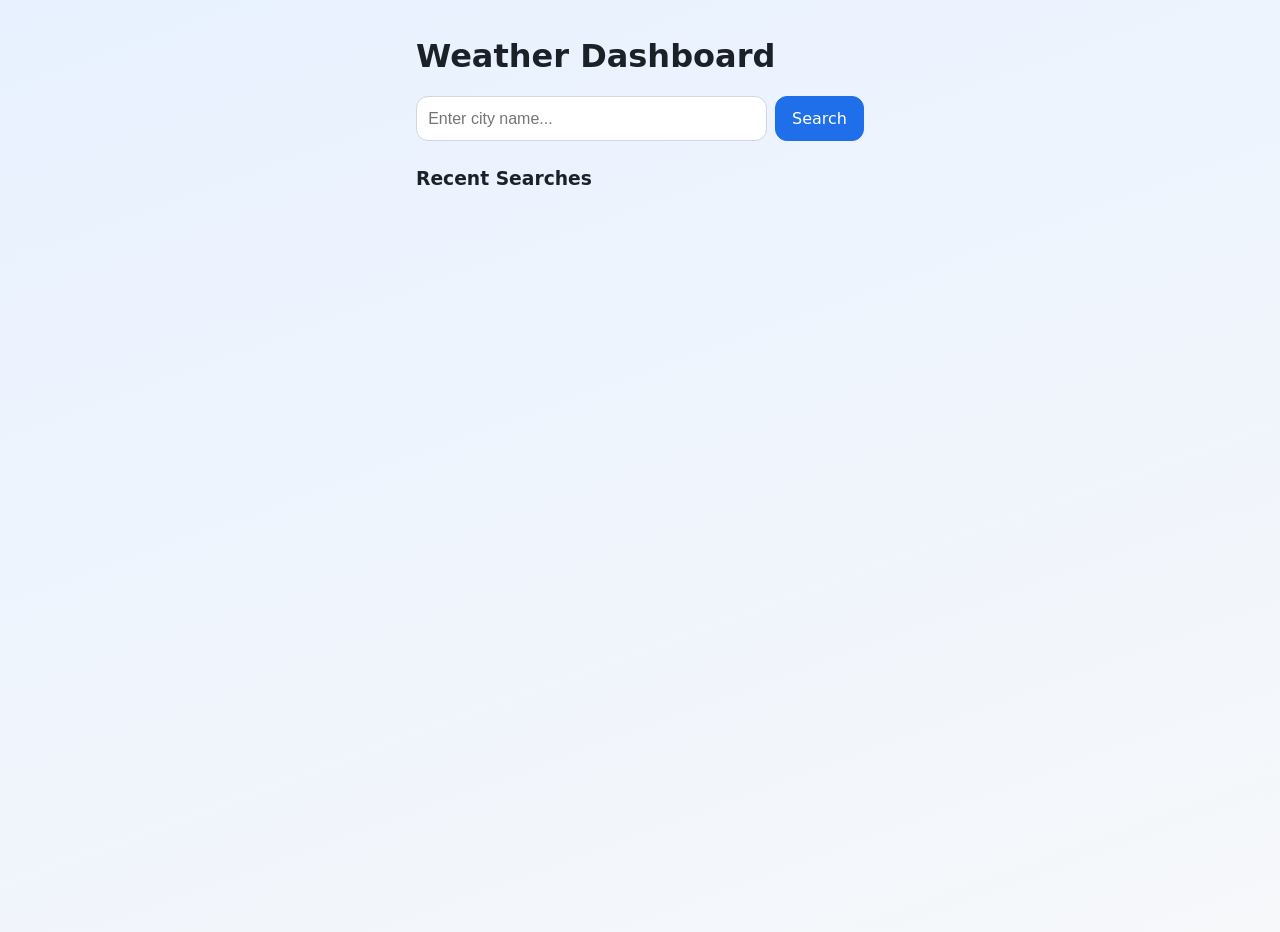
==== index.html @ 51f8b981 "async,promise try and errors" ====
<!DOCTYPE html>
<html lang="en">
<head>
    <meta charset="UTF-8">
    <meta name="viewport" content="width=device-width, initial-scale=1.0">
    <title>Weather Dashboard</title>
    <link rel="stylesheet" href="styles.css">
</head>
<body>
    <main class="weather-app">
        <h1>Weather Dashboard</h1>

        <form id="search-form">
            <label for="city-input" class="visually-hidden">City</label>
            <input type="text" id="city-input" placeholder="Enter city name..." required>
            <button type="submit">Search</button>
        </form>

        <div id="loading" class="hidden" role="status">Loading...</div>

        <div id="error" class="hidden error" role="alert"></div>

        <section id="weather-display" class="hidden" aria-live="polite">
            <div class="weather-main">
                <h2 id="city-name"></h2>
                <img id="weather-icon" src="" alt="">
                <p id="temperature"></p>
                <p id="description"></p>
            </div>

            <div class="weather-details">
                <div class="detail">
                    <span>Feels Like</span>
                    <span id="feels-like"></span>
                </div>
                <div class="detail">
                    <span>Humidity</span>
                    <span id="humidity"></span>
                </div>
                <div class="detail">
                    <span>Wind</span>
                    <span id="wind"></span>
                </div>
                <div class="detail">
                    <span>Pressure</span>
                    <span id="pressure"></span>
                </div>
            </div>
        </section>

        <section id="recent-searches">
            <h3>Recent Searches</h3>
            <ul id="search-history"></ul>
        </section>
    </main>

    <script src="config.js"></script>   <!-- defines API_KEY; git-ignored -->
    <script src="app.js"></script>
</body>
</html>
---- styles.css ----
:root {
    --color-primary: #1f6feb;
    --color-text: #1c2128;
    --color-muted: #57606a;
    --color-border: #d0d7de;
    --color-danger: #cf222e;
    --radius: 12px;
}

*, *::before, *::after { box-sizing: border-box; margin: 0; padding: 0; }

body {
    font-family: system-ui, sans-serif;
    line-height: 1.5;
    color: var(--color-text);
    background: linear-gradient(160deg, #e8f1ff, #f6f8fa);
    min-height: 100vh;
}

.weather-app { max-width: 480px; margin: 2rem auto; padding: 0 1rem; }
h1 { margin-bottom: 1rem; }

.visually-hidden {
    position: absolute; width: 1px; height: 1px;
    overflow: hidden; clip: rect(0 0 0 0); white-space: nowrap;
}

.hidden { display: none; }

#search-form { display: flex; gap: 0.5rem; }
#city-input { flex: 1; padding: 0.7rem; font-size: 1rem; border: 1px solid var(--color-border); border-radius: var(--radius); }

button {
    font: inherit;
    padding: 0.6rem 1rem;
    border: 1px solid var(--color-primary);
    border-radius: var(--radius);
    background: var(--color-primary);
    color: #fff;
    cursor: pointer;
}
button:focus-visible, input:focus-visible { outline: 3px solid var(--color-primary); outline-offset: 2px; }

#loading { margin: 1rem 0; color: var(--color-muted); }
.error { margin: 1rem 0; padding: 0.75rem; border-radius: var(--radius); background: #ffebe9; color: var(--color-danger); }

#weather-display {
    margin: 1rem 0;
    padding: 1.5rem;
    background: #fff;
    border: 1px solid var(--color-border);
    border-radius: var(--radius);
}
.weather-main { text-align: center; }
#weather-icon { width: 100px; height: 100px; margin: 0 auto; display: block; }
#temperature { font-size: 3rem; font-weight: 700; }
#description { text-transform: capitalize; color: var(--color-muted); }

.weather-details {
    display: grid;
    grid-template-columns: repeat(2, 1fr);
    gap: 0.75rem;
    margin-top: 1.25rem;
}
.detail { display: flex; flex-direction: column; padding: 0.75rem; border-radius: 8px; background: #f6f8fa; }
.detail span:first-child { font-size: 0.85rem; color: var(--color-muted); }
.detail span:last-child { font-weight: 600; }

#recent-searches { margin-top: 1.5rem; }
#search-history { list-style: none; display: flex; flex-wrap: wrap; gap: 0.5rem; margin-top: 0.5rem; }
.history-item { background: #fff; color: var(--color-text); border-color: var(--color-border); border-radius: 999px; }
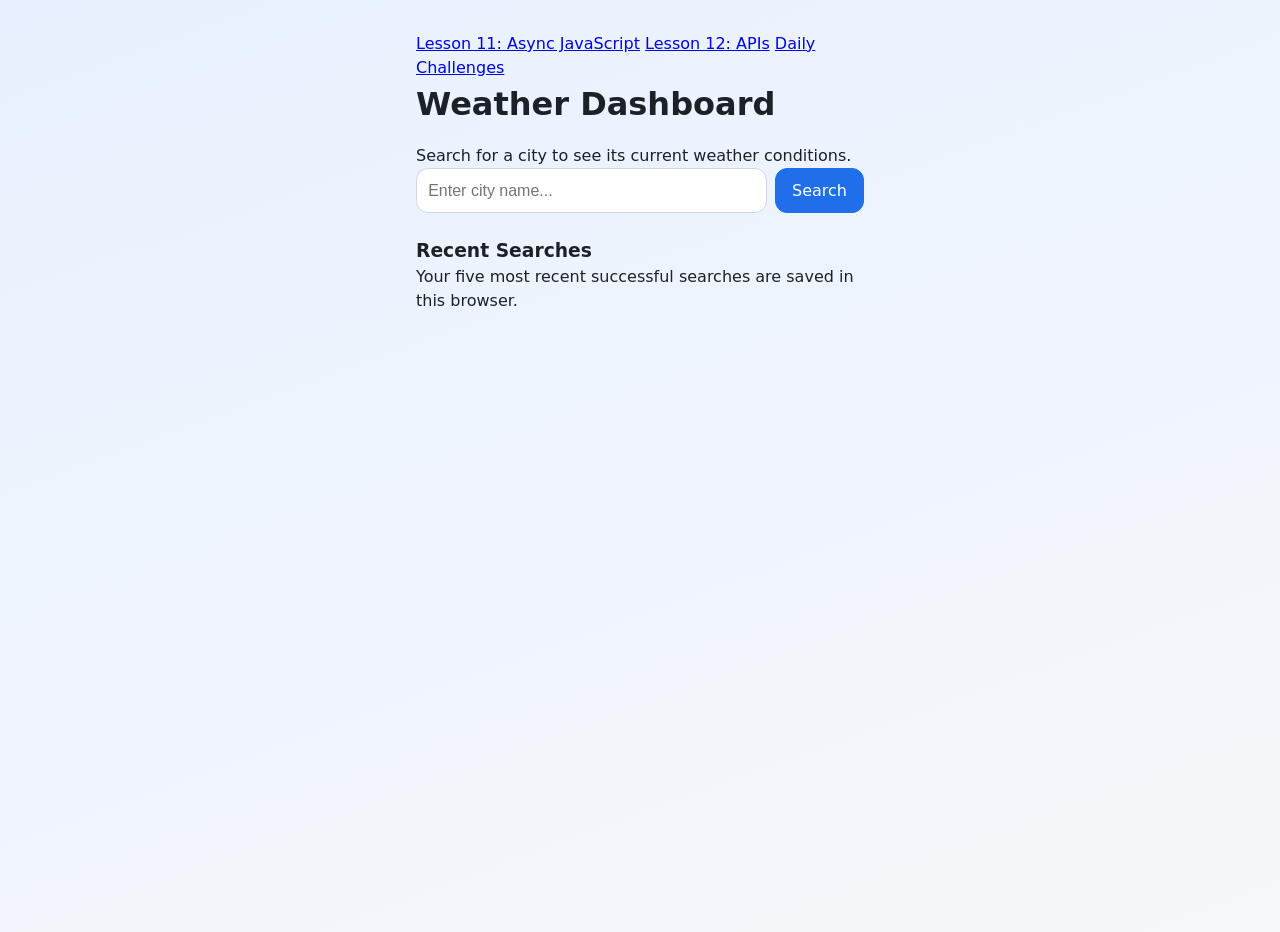
==== commit a5731d91: "Update: link Week 6 learning pages from dashboard" ====
--- a/index.html
+++ b/index.html
@@ -3,58 +3,52 @@
 <head>
     <meta charset="UTF-8">
     <meta name="viewport" content="width=device-width, initial-scale=1.0">
-    <title>Weather Dashboard</title>
+    <meta name="description" content="A weather dashboard built with the OpenWeatherMap API and asynchronous JavaScript.">
+    <title>Weather Dashboard | Week 6</title>
     <link rel="stylesheet" href="styles.css">
 </head>
 <body>
     <main class="weather-app">
+        <nav class="project-nav" aria-label="Week 6 practice pages">
+            <a href="lesson-11.html">Lesson 11: Async JavaScript</a>
+            <a href="lesson-12.html">Lesson 12: APIs</a>
+            <a href="daily-challenges.html">Daily Challenges</a>
+        </nav>
         <h1>Weather Dashboard</h1>
+        <p class="intro">Search for a city to see its current weather conditions.</p>
 
         <form id="search-form">
             <label for="city-input" class="visually-hidden">City</label>
-            <input type="text" id="city-input" placeholder="Enter city name..." required>
+            <input type="text" id="city-input" placeholder="Enter city name..." autocomplete="off" required>
             <button type="submit">Search</button>
         </form>
 
-        <div id="loading" class="hidden" role="status">Loading...</div>
-
+        <div id="loading" class="hidden" role="status" aria-live="polite">Loading weather...</div>
         <div id="error" class="hidden error" role="alert"></div>
 
-        <section id="weather-display" class="hidden" aria-live="polite">
+        <section id="weather-display" class="hidden" aria-live="polite" aria-label="Current weather">
             <div class="weather-main">
                 <h2 id="city-name"></h2>
                 <img id="weather-icon" src="" alt="">
                 <p id="temperature"></p>
                 <p id="description"></p>
             </div>
-
             <div class="weather-details">
-                <div class="detail">
-                    <span>Feels Like</span>
-                    <span id="feels-like"></span>
-                </div>
-                <div class="detail">
-                    <span>Humidity</span>
-                    <span id="humidity"></span>
-                </div>
-                <div class="detail">
-                    <span>Wind</span>
-                    <span id="wind"></span>
-                </div>
-                <div class="detail">
-                    <span>Pressure</span>
-                    <span id="pressure"></span>
-                </div>
+                <div class="detail"><span>Feels Like</span><span id="feels-like"></span></div>
+                <div class="detail"><span>Humidity</span><span id="humidity"></span></div>
+                <div class="detail"><span>Wind</span><span id="wind"></span></div>
+                <div class="detail"><span>Pressure</span><span id="pressure"></span></div>
             </div>
         </section>
 
-        <section id="recent-searches">
-            <h3>Recent Searches</h3>
+        <section id="recent-searches" aria-labelledby="recent-title">
+            <h3 id="recent-title">Recent Searches</h3>
+            <p class="history-hint">Your five most recent successful searches are saved in this browser.</p>
             <ul id="search-history"></ul>
         </section>
     </main>
-
-    <script src="config.js"></script>   <!-- defines API_KEY; git-ignored -->
+    <!-- config.js is created locally or by GitHub Actions; it must load before app.js. -->
+    <script src="config.js"></script>
     <script src="app.js"></script>
 </body>
 </html>
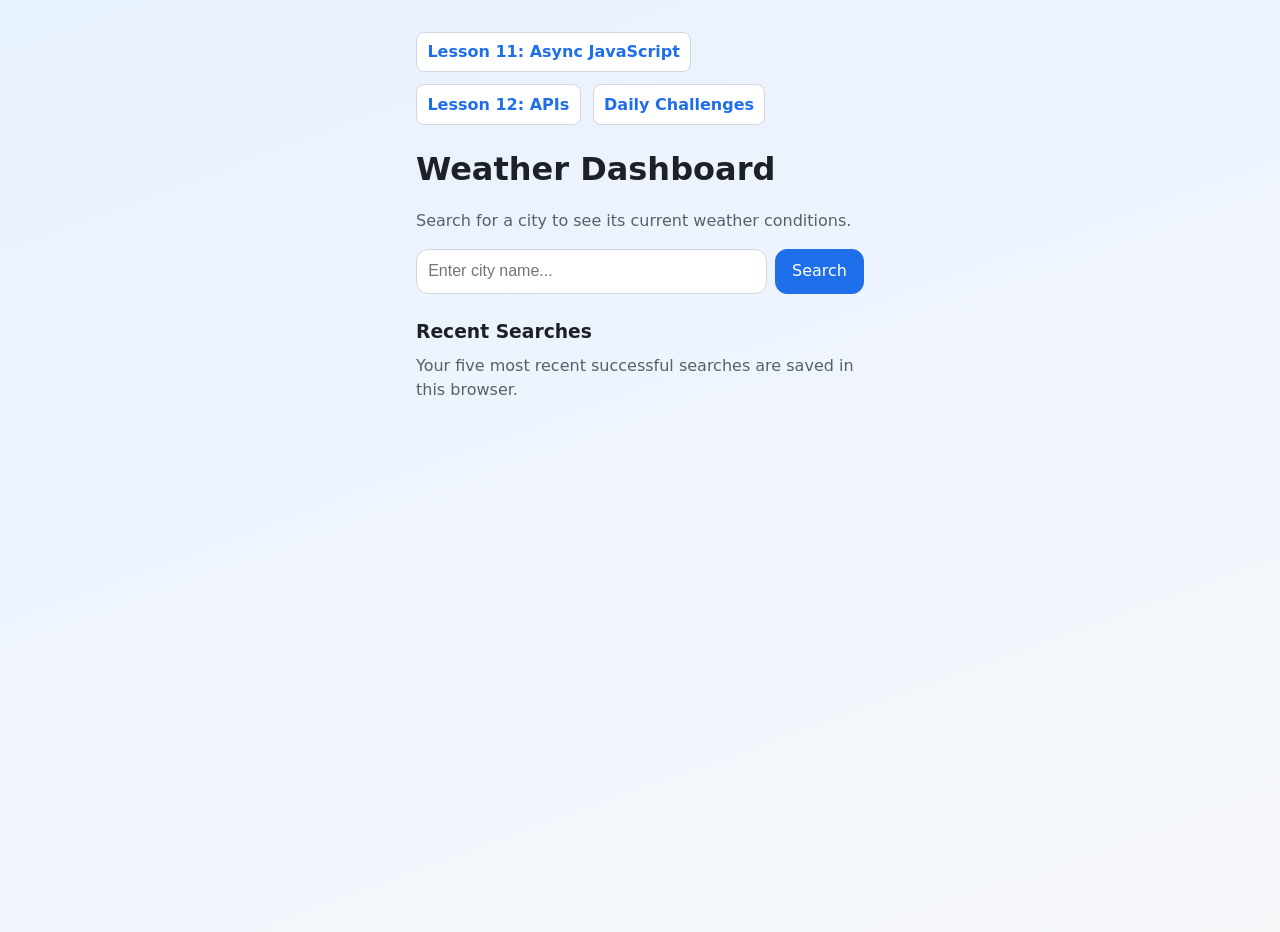
==== commit 3b085e2c: "Update dashboard link to daily challenges folder" ====
--- a/index.html
+++ b/index.html
@@ -12,7 +12,7 @@
         <nav class="project-nav" aria-label="Week 6 practice pages">
             <a href="lesson-11.html">Lesson 11: Async JavaScript</a>
             <a href="lesson-12.html">Lesson 12: APIs</a>
-            <a href="daily-challenges.html">Daily Challenges</a>
+            <a href="daily-challenges/index.html">Daily Challenges</a>
         </nav>
         <h1>Weather Dashboard</h1>
         <p class="intro">Search for a city to see its current weather conditions.</p>
--- a/styles.css
+++ b/styles.css
@@ -69,3 +69,8 @@
 #recent-searches { margin-top: 1.5rem; }
 #search-history { list-style: none; display: flex; flex-wrap: wrap; gap: 0.5rem; margin-top: 0.5rem; }
 .history-item { background: #fff; color: var(--color-text); border-color: var(--color-border); border-radius: 999px; }
+
+.project-nav { display:flex; flex-wrap:wrap; gap:.75rem; margin-bottom:1.25rem; }
+.project-nav a { color:#1f6feb; font-weight:600; text-decoration:none; padding:.45rem .65rem; border:1px solid #d0d7de; border-radius:8px; background:#fff; }
+.project-nav a:hover { background:#f6f8fa; text-decoration:underline; }
+.intro,.history-hint { color:#57606a; margin:.5rem 0 1rem; }
